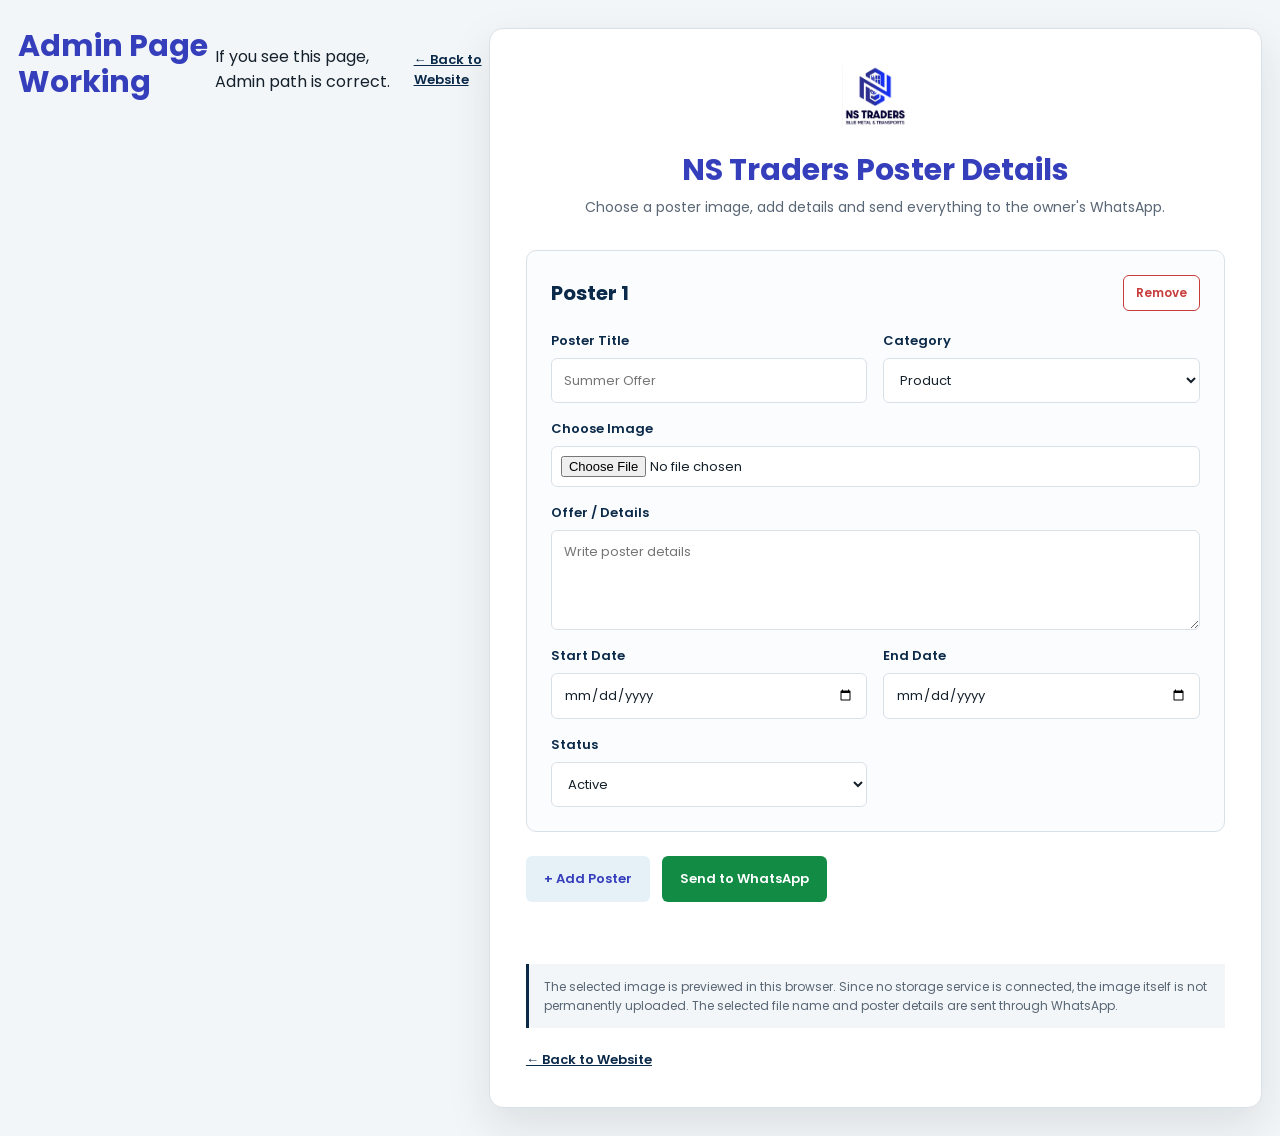
==== upload-poster.html @ e5f8a90a "Add files via upload" ====
<!DOCTYPE html>
<html lang="en">
<head>
  <meta charset="UTF-8">
  <meta
    name="viewport"
    content="width=device-width, initial-scale=1.0"
  >
  <title>Admin Test</title>
</head>

<body>

  <h1>
    Admin Page Working
  </h1>

  <p>
    If you see this page, Admin path is correct.
  </p>
<a
  href="index.html"
  class="home-link"
>
  ← Back to Website
</a>
</body>
</html><!DOCTYPE html>
<html lang="en">
<head>
  <meta charset="UTF-8">

  <meta
    name="viewport"
    content="width=device-width, initial-scale=1.0"
  >

  <meta
    name="description"
    content="NS Traders poster upload and WhatsApp sharing page"
  >

  <title>NS Traders | Poster Upload</title>

  <link
    href="https://fonts.googleapis.com/css2?family=Poppins:wght@400;500;600;700;800&display=swap"
    rel="stylesheet"
  >

  <style>
    :root {
      --deep-blue: #353ebb;
      --navy-blue: #0b2a4a;
      --blue: #170433;
      --white: #ffffff;
      --light-gray: #f3f6f8;
      --border-gray: #d9e1e8;
      --text-dark: #14202b;
      --text-muted: #596675;
      --green: #128c45;
      --green-dark: #0b6f36;
      --red: #c93c3c;
    }

    * {
      box-sizing: border-box;
    }

    body {
      min-height: 100vh;
      display: flex;
      align-items: flex-start;
      justify-content: center;
      margin: 0;
      padding: 28px 18px;
      color: var(--text-dark);
      background: var(--light-gray);
      font-family: "Poppins", Arial, sans-serif;
    }

    .admin-card {
      width: 100%;
      max-width: 1150px;
      padding: 36px;
      border: 1px solid var(--border-gray);
      border-radius: 14px;
      background: var(--white);
      box-shadow: 0 18px 45px rgba(6, 26, 51, 0.1);
    }

    .admin-header {
      margin-bottom: 30px;
      text-align: center;
    }

    .admin-logo {
      width: 150px;
      height: 62px;
      object-fit: contain;
      margin: 0 auto 18px;
    }

    h1 {
      margin: 0 0 8px;
      color: var(--deep-blue);
      font-size: 30px;
      line-height: 1.2;
    }

    .intro {
      max-width: 700px;
      margin: 0 auto;
      color: var(--text-muted);
      font-size: 14px;
      line-height: 1.7;
    }

    .poster-box {
      margin-bottom: 24px;
      padding: 24px;
      border: 1px solid var(--border-gray);
      border-radius: 10px;
      background-color: #fbfcfd;
    }

    .poster-box-header {
      display: flex;
      align-items: center;
      justify-content: space-between;
      gap: 15px;
      margin-bottom: 20px;
    }

    .poster-box-title {
      margin: 0;
      color: var(--navy-blue);
      font-size: 20px;
    }

    .form-grid {
      display: grid;
      grid-template-columns: repeat(2, minmax(0, 1fr));
      gap: 16px;
    }

    .form-field {
      display: grid;
      gap: 7px;
    }

    .form-field.full-width {
      grid-column: 1 / -1;
    }

    label {
      color: var(--navy-blue);
      font-size: 13px;
      font-weight: 600;
    }

    input,
    select,
    textarea {
      width: 100%;
      padding: 11px 12px;
      border: 1px solid var(--border-gray);
      border-radius: 6px;
      color: var(--text-dark);
      background-color: var(--white);
      font-family: inherit;
      font-size: 13px;
      outline: none;
    }

    textarea {
      min-height: 100px;
      resize: vertical;
    }

    input:focus,
    select:focus,
    textarea:focus {
      border-color: var(--deep-blue);
      box-shadow: 0 0 0 3px rgba(53, 62, 187, 0.12);
    }

    input[type="file"] {
      padding: 9px;
      cursor: pointer;
    }

    .image-preview-wrapper {
      display: none;
      margin-top: 10px;
      padding: 12px;
      border: 1px dashed var(--border-gray);
      border-radius: 8px;
      background-color: var(--white);
    }

    .image-preview-wrapper.show {
      display: block;
    }

    .image-preview {
      width: 100%;
      max-width: 360px;
      max-height: 220px;
      object-fit: cover;
      border: 1px solid var(--border-gray);
      border-radius: 8px;
      background-color: var(--light-gray);
    }

    .file-name {
      margin: 8px 0 0;
      color: var(--text-muted);
      font-size: 12px;
      word-break: break-word;
    }

    .actions {
      display: flex;
      flex-wrap: wrap;
      gap: 12px;
      margin-top: 24px;
    }

    button {
      min-height: 46px;
      padding: 11px 18px;
      border: 0;
      border-radius: 6px;
      font-family: inherit;
      font-size: 13px;
      font-weight: 600;
      cursor: pointer;
      transition:
        background-color 0.3s ease,
        transform 0.3s ease;
    }

    button:hover {
      transform: translateY(-2px);
    }

    .add-button {
      color: var(--deep-blue);
      background-color: #e5f0f7;
    }

    .add-button:hover {
      background-color: #d3e5f0;
    }

    .send-button {
      color: var(--white);
      background-color: var(--green);
    }

    .send-button:hover {
      background-color: var(--green-dark);
    }

    .remove-button {
      min-height: 36px;
      padding: 8px 12px;
      border: 1px solid var(--red);
      color: var(--red);
      background-color: var(--white);
      font-size: 12px;
    }

    .remove-button:hover {
      color: var(--white);
      background-color: var(--red);
    }

    .status {
      min-height: 22px;
      margin: 18px 0 0;
      color: var(--green-dark);
      font-size: 13px;
    }

    .status.error {
      color: var(--red);
    }

    .note {
      margin: 22px 0 0;
      padding: 13px 15px;
      border-left: 3px solid var(--navy-blue);
      color: var(--text-muted);
      background-color: var(--light-gray);
      font-size: 12px;
      line-height: 1.6;
    }

    .home-link {
      display: inline-block;
      margin-top: 22px;
      color: var(--navy-blue);
      font-size: 13px;
      font-weight: 600;
    }

    .home-link:hover {
      color: var(--deep-blue);
    }

    @media (max-width: 700px) {
      body {
        padding: 16px;
      }

      .admin-card {
        padding: 22px;
      }

      .admin-logo {
        width: 125px;
        height: 52px;
      }

      h1 {
        font-size: 23px;
      }

      .poster-box {
        padding: 18px;
      }

      .poster-box-header {
        align-items: flex-start;
        flex-direction: column;
      }

      .form-grid {
        grid-template-columns: 1fr;
      }

      .form-field.full-width {
        grid-column: auto;
      }

      .actions {
        flex-direction: column;
      }

      .actions button {
        width: 100%;
      }

      .remove-button {
        width: fit-content !important;
      }
    }
  </style>
</head>

<body>

  <main class="admin-card">

    <div class="admin-header">

      <img
        class="admin-logo"
        src="images/ns-logo.png"
        alt="NS Traders Logo"
      >

      <h1>
        NS Traders Poster Details
      </h1>

      <p class="intro">
        Choose a poster image, add details and send everything to the owner's
        WhatsApp.
      </p>

    </div>

    <div id="posterList">

      <section class="poster-box">

        <div class="poster-box-header">

          <h2 class="poster-box-title">
            Poster 1
          </h2>

          <button
            class="remove-button"
            type="button"
          >
            Remove
          </button>

        </div>

        <div class="form-grid">

          <div class="form-field">

            <label>
              Poster Title
            </label>

            <input
              class="poster-title"
              type="text"
              placeholder="Summer Offer"
            >

          </div>

          <div class="form-field">

            <label>
              Category
            </label>

            <select class="poster-category">

              <option value="Product">
                Product
              </option>

              <option value="Service">
                Service
              </option>

              <option value="Offer">
                Offer
              </option>

              <option value="Announcement">
                Announcement
              </option>

            </select>

          </div>

          <div class="form-field full-width">

            <label>
              Choose Image
            </label>

            <input
              class="poster-image-input"
              type="file"
              accept="image/png, image/jpeg, image/webp"
            >

            <div class="image-preview-wrapper">

              <img
                class="image-preview"
                src=""
                alt="Selected poster preview"
              >

              <p class="file-name"></p>

            </div>

          </div>

          <div class="form-field full-width">

            <label>
              Offer / Details
            </label>

            <textarea
              class="poster-details"
              placeholder="Write poster details"
            ></textarea>

          </div>

          <div class="form-field">

            <label>
              Start Date
            </label>

            <input
              class="poster-start-date"
              type="date"
            >

          </div>

          <div class="form-field">

            <label>
              End Date
            </label>

            <input
              class="poster-end-date"
              type="date"
            >

          </div>

          <div class="form-field">

            <label>
              Status
            </label>

            <select class="poster-status">

              <option value="Active">
                Active
              </option>

              <option value="Inactive">
                Inactive
              </option>

            </select>

          </div>

        </div>

      </section>

    </div>

    <div class="actions">

      <button
        id="addPosterButton"
        class="add-button"
        type="button"
      >
        + Add Poster
      </button>

      <button
        id="sendPosterButton"
        class="send-button"
        type="button"
      >
        Send to WhatsApp
      </button>

    </div>

    <p
      id="status"
      class="status"
      aria-live="polite"
    ></p>

    <p class="note">
      The selected image is previewed in this browser. Since no storage
      service is connected, the image itself is not permanently uploaded.
      The selected file name and poster details are sent through WhatsApp.
    </p>

    <a
      href="index.html"
      class="home-link"
    >
      ← Back to Website
    </a>

  </main>

  <script>
    "use strict";

    /*
    ==============================================
    OWNER WHATSAPP NUMBER
    ==============================================

    Replace with actual WhatsApp number.

    India example:
    919876543210

    Do not use:
    +91 98765 43210
    91-98765-43210
    ==============================================
    */

    const whatsappNumber =
      "91XXXXXXXXXX";

    const posterList =
      document.getElementById(
        "posterList"
      );

    const addPosterButton =
      document.getElementById(
        "addPosterButton"
      );

    const sendPosterButton =
      document.getElementById(
        "sendPosterButton"
      );

    const statusElement =
      document.getElementById(
        "status"
      );

    function isNumberReady() {
      return (
        whatsappNumber !==
        "91XXXXXXXXXX"
      );
    }

    function updatePosterNumbers() {
      const posterBoxes =
        posterList.querySelectorAll(
          ".poster-box"
        );

      posterBoxes.forEach(
        function (box, index) {
          const title =
            box.querySelector(
              ".poster-box-title"
            );

          if (title) {
            title.textContent =
              "Poster " +
              (index + 1);
          }
        }
      );
    }

    function createPosterBox() {
      const posterBox =
        document.createElement(
          "section"
        );

      posterBox.className =
        "poster-box";

      posterBox.innerHTML = `
        <div class="poster-box-header">

          <h2 class="poster-box-title">
            Poster
          </h2>

          <button
            class="remove-button"
            type="button"
          >
            Remove
          </button>

        </div>

        <div class="form-grid">

          <div class="form-field">

            <label>
              Poster Title
            </label>

            <input
              class="poster-title"
              type="text"
              placeholder="Poster title"
            >

          </div>

          <div class="form-field">

            <label>
              Category
            </label>

            <select class="poster-category">

              <option value="Product">
                Product
              </option>

              <option value="Service">
                Service
              </option>

              <option value="Offer">
                Offer
              </option>

              <option value="Announcement">
                Announcement
              </option>

            </select>

          </div>

          <div class="form-field full-width">

            <label>
              Choose Image
            </label>

            <input
              class="poster-image-input"
              type="file"
              accept="image/png, image/jpeg, image/webp"
            >

            <div class="image-preview-wrapper">

              <img
                class="image-preview"
                src=""
                alt="Selected poster preview"
              >

              <p class="file-name"></p>

            </div>

          </div>

          <div class="form-field full-width">

            <label>
              Offer / Details
            </label>

            <textarea
              class="poster-details"
              placeholder="Write poster details"
            ></textarea>

          </div>

          <div class="form-field">

            <label>
              Start Date
            </label>

            <input
              class="poster-start-date"
              type="date"
            >

          </div>

          <div class="form-field">

            <label>
              End Date
            </label>

            <input
              class="poster-end-date"
              type="date"
            >

          </div>

          <div class="form-field">

            <label>
              Status
            </label>

            <select class="poster-status">

              <option value="Active">
                Active
              </option>

              <option value="Inactive">
                Inactive
              </option>

            </select>

          </div>

        </div>
      `;

      return posterBox;
    }

    function addPoster() {
      posterList.appendChild(
        createPosterBox()
      );

      updatePosterNumbers();
    }

    function removePoster(event) {
      const removeButton =
        event.target.closest(
          ".remove-button"
        );

      if (!removeButton) {
        return;
      }

      const allPosters =
        posterList.querySelectorAll(
          ".poster-box"
        );

      if (allPosters.length <= 1) {
        statusElement.textContent =
          "At least one poster is required.";

        statusElement.className =
          "status error";

        return;
      }

      removeButton
        .closest(".poster-box")
        .remove();

      updatePosterNumbers();

      statusElement.textContent =
        "";

      statusElement.className =
        "status";
    }

    function previewSelectedImage(event) {
      const input =
        event.target;

      if (
        !input.classList.contains(
          "poster-image-input"
        )
      ) {
        return;
      }

      const file =
        input.files &&
        input.files[0];

      const posterBox =
        input.closest(
          ".poster-box"
        );

      if (!posterBox) {
        return;
      }

      const previewWrapper =
        posterBox.querySelector(
          ".image-preview-wrapper"
        );

      const previewImage =
        posterBox.querySelector(
          ".image-preview"
        );

      const fileName =
        posterBox.querySelector(
          ".file-name"
        );

      if (!file) {
        previewWrapper.classList.remove(
          "show"
        );

        previewImage.src =
          "";

        fileName.textContent =
          "";

        return;
      }

      if (
        !file.type.startsWith(
          "image/"
        )
      ) {
        input.value =
          "";

        previewWrapper.classList.remove(
          "show"
        );

        statusElement.textContent =
          "Please choose an image file.";

        statusElement.className =
          "status error";

        return;
      }

      const reader =
        new FileReader();

      reader.addEventListener(
        "load",
        function () {
          previewImage.src =
            reader.result;

          fileName.textContent =
            "Selected file: " +
            file.name;

          previewWrapper.classList.add(
            "show"
          );

          statusElement.textContent =
            "Image selected successfully.";

          statusElement.className =
            "status";
        }
      );

      reader.addEventListener(
        "error",
        function () {
          statusElement.textContent =
            "Could not preview this image.";

          statusElement.className =
            "status error";
        }
      );

      reader.readAsDataURL(file);
    }

    function getPosterMessage() {
      const posterBoxes =
        posterList.querySelectorAll(
          ".poster-box"
        );

      let message =
        "Hello NS Traders,\n\n" +
        "Poster Details\n" +
        "====================\n\n";

      posterBoxes.forEach(
        function (box, index) {
          const title =
            box.querySelector(
              ".poster-title"
            ).value.trim() ||
            "Not provided";

          const category =
            box.querySelector(
              ".poster-category"
            ).value ||
            "Not provided";

          const details =
            box.querySelector(
              ".poster-details"
            ).value.trim() ||
            "Not provided";

          const startDate =
            box.querySelector(
              ".poster-start-date"
            ).value ||
            "Not provided";

          const endDate =
            box.querySelector(
              ".poster-end-date"
            ).value ||
            "Not provided";

          const status =
            box.querySelector(
              ".poster-status"
            ).value ||
            "Not provided";

          const imageInput =
            box.querySelector(
              ".poster-image-input"
            );

          const imageFile =
            imageInput.files &&
            imageInput.files[0];

          const imageName =
            imageFile
              ? imageFile.name
              : "No image selected";

          message +=
            "Poster " +
            (index + 1) +
            "\n" +
            "Title: " +
            title +
            "\n" +
            "Category: " +
            category +
            "\n" +
            "Image File: " +
            imageName +
            "\n" +
            "Details: " +
            details +
            "\n" +
            "Start Date: " +
            startDate +
            "\n" +
            "End Date: " +
            endDate +
            "\n" +
            "Status: " +
            status +
            "\n\n";
        }
      );

      return message;
    }

    function sendPosterToWhatsApp() {
      if (!isNumberReady()) {
        statusElement.textContent =
          "Please replace the WhatsApp number in this file first.";

        statusElement.className =
          "status error";

        return;
      }

      const posterMessage =
        getPosterMessage();

      const whatsappLink =
        "https://wa.me/" +
        whatsappNumber +
        "?text=" +
        encodeURIComponent(
          posterMessage
        );

      statusElement.textContent =
        "Opening WhatsApp...";

      statusElement.className =
        "status";

      window.open(
        whatsappLink,
        "_blank",
        "noopener,noreferrer"
      );
    }

    addPosterButton.addEventListener(
      "click",
      addPoster
    );

    posterList.addEventListener(
      "click",
      removePoster
    );

    posterList.addEventListener(
      "change",
      previewSelectedImage
    );

    sendPosterButton.addEventListener(
      "click",
      sendPosterToWhatsApp
    );

    updatePosterNumbers();
  </script>

</body>
</html>
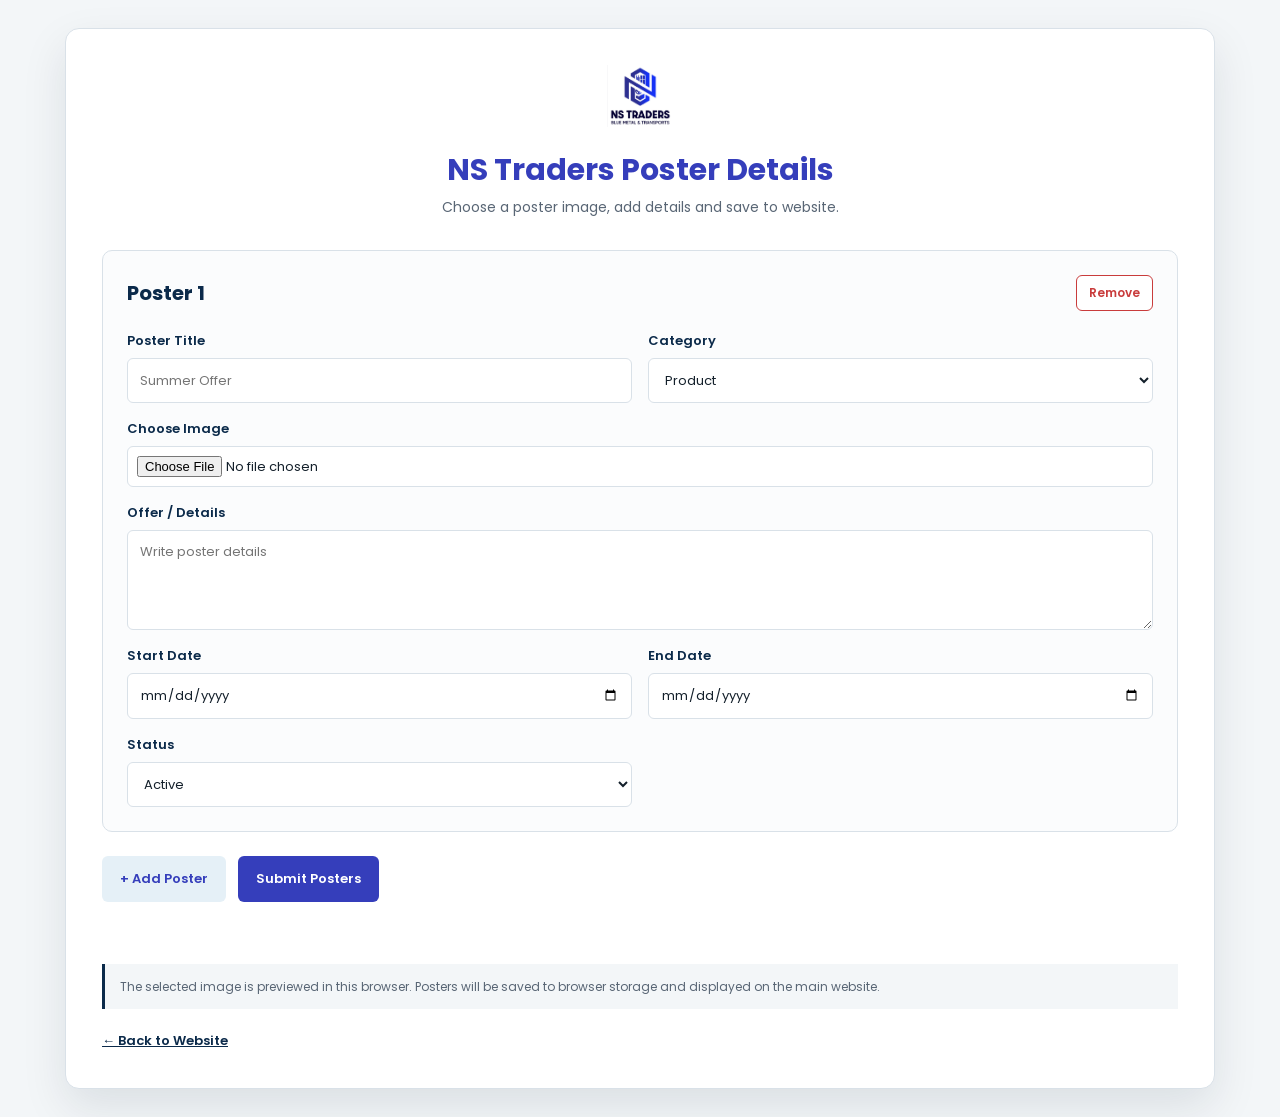
==== commit 3085124a: "Update upload-poster.html" ====
--- a/upload-poster.html
+++ b/upload-poster.html
@@ -1,31 +1,4 @@
 <!DOCTYPE html>
-<html lang="en">
-<head>
-  <meta charset="UTF-8">
-  <meta
-    name="viewport"
-    content="width=device-width, initial-scale=1.0"
-  >
-  <title>Admin Test</title>
-</head>
-
-<body>
-
-  <h1>
-    Admin Page Working
-  </h1>
-
-  <p>
-    If you see this page, Admin path is correct.
-  </p>
-<a
-  href="index.html"
-  class="home-link"
->
-  ← Back to Website
-</a>
-</body>
-</html><!DOCTYPE html>
 <html lang="en">
 <head>
   <meta charset="UTF-8">
@@ -253,13 +226,13 @@
       background-color: #d3e5f0;
     }
 
-    .send-button {
+    .submit-button {
       color: var(--white);
-      background-color: var(--green);
-    }
-
-    .send-button:hover {
-      background-color: var(--green-dark);
+      background-color: var(--deep-blue);
+    }
+
+    .submit-button:hover {
+      background-color: var(--navy-blue);
     }
 
     .remove-button {
@@ -376,8 +349,7 @@
       </h1>
 
       <p class="intro">
-        Choose a poster image, add details and send everything to the owner's
-        WhatsApp.
+        Choose a poster image, add details and save to website.
       </p>
 
     </div>
@@ -547,11 +519,11 @@
       </button>
 
       <button
-        id="sendPosterButton"
-        class="send-button"
+        id="submitPosterButton"
+        class="submit-button"
         type="button"
       >
-        Send to WhatsApp
+        Submit Posters
       </button>
 
     </div>
@@ -563,9 +535,8 @@
     ></p>
 
     <p class="note">
-      The selected image is previewed in this browser. Since no storage
-      service is connected, the image itself is not permanently uploaded.
-      The selected file name and poster details are sent through WhatsApp.
+      The selected image is previewed in this browser. Posters will be saved 
+      to browser storage and displayed on the main website.
     </p>
 
     <a
@@ -580,25 +551,6 @@
   <script>
     "use strict";
 
-    /*
-    ==============================================
-    OWNER WHATSAPP NUMBER
-    ==============================================
-
-    Replace with actual WhatsApp number.
-
-    India example:
-    919876543210
-
-    Do not use:
-    +91 98765 43210
-    91-98765-43210
-    ==============================================
-    */
-
-    const whatsappNumber =
-      "91XXXXXXXXXX";
-
     const posterList =
       document.getElementById(
         "posterList"
@@ -609,22 +561,15 @@
         "addPosterButton"
       );
 
-    const sendPosterButton =
+    const submitPosterButton =
       document.getElementById(
-        "sendPosterButton"
+        "submitPosterButton"
       );
 
     const statusElement =
       document.getElementById(
         "status"
       );
-
-    function isNumberReady() {
-      return (
-        whatsappNumber !==
-        "91XXXXXXXXXX"
-      );
-    }
 
     function updatePosterNumbers() {
       const posterBoxes =
@@ -968,133 +913,52 @@
       reader.readAsDataURL(file);
     }
 
-    function getPosterMessage() {
-      const posterBoxes =
-        posterList.querySelectorAll(
-          ".poster-box"
-        );
-
-      let message =
-        "Hello NS Traders,\n\n" +
-        "Poster Details\n" +
-        "====================\n\n";
-
-      posterBoxes.forEach(
-        function (box, index) {
-          const title =
-            box.querySelector(
-              ".poster-title"
-            ).value.trim() ||
-            "Not provided";
-
-          const category =
-            box.querySelector(
-              ".poster-category"
-            ).value ||
-            "Not provided";
-
-          const details =
-            box.querySelector(
-              ".poster-details"
-            ).value.trim() ||
-            "Not provided";
-
-          const startDate =
-            box.querySelector(
-              ".poster-start-date"
-            ).value ||
-            "Not provided";
-
-          const endDate =
-            box.querySelector(
-              ".poster-end-date"
-            ).value ||
-            "Not provided";
-
-          const status =
-            box.querySelector(
-              ".poster-status"
-            ).value ||
-            "Not provided";
-
-          const imageInput =
-            box.querySelector(
-              ".poster-image-input"
-            );
-
-          const imageFile =
-            imageInput.files &&
-            imageInput.files[0];
-
-          const imageName =
-            imageFile
-              ? imageFile.name
-              : "No image selected";
-
-          message +=
-            "Poster " +
-            (index + 1) +
-            "\n" +
-            "Title: " +
-            title +
-            "\n" +
-            "Category: " +
-            category +
-            "\n" +
-            "Image File: " +
-            imageName +
-            "\n" +
-            "Details: " +
-            details +
-            "\n" +
-            "Start Date: " +
-            startDate +
-            "\n" +
-            "End Date: " +
-            endDate +
-            "\n" +
-            "Status: " +
-            status +
-            "\n\n";
+    // Save posters to localStorage
+    function submitPosters() {
+      const posterBoxes = posterList.querySelectorAll(".poster-box");
+      const postersData = [];
+
+      posterBoxes.forEach(function(box, index) {
+        const title = box.querySelector(".poster-title").value.trim();
+        const category = box.querySelector(".poster-category").value;
+        const details = box.querySelector(".poster-details").value.trim();
+        const startDate = box.querySelector(".poster-start-date").value;
+        const endDate = box.querySelector(".poster-end-date").value;
+        const status = box.querySelector(".poster-status").value;
+        
+        const imageInput = box.querySelector(".poster-image-input");
+        const imageFile = imageInput.files && imageInput.files[0];
+        const previewImage = box.querySelector(".image-preview");
+        
+        let imageData = null;
+        if (previewImage && previewImage.src && previewImage.src.startsWith('data:image')) {
+          imageData = previewImage.src;
         }
-      );
-
-      return message;
-    }
-
-    function sendPosterToWhatsApp() {
-      if (!isNumberReady()) {
-        statusElement.textContent =
-          "Please replace the WhatsApp number in this file first.";
-
-        statusElement.className =
-          "status error";
-
-        return;
-      }
-
-      const posterMessage =
-        getPosterMessage();
-
-      const whatsappLink =
-        "https://wa.me/" +
-        whatsappNumber +
-        "?text=" +
-        encodeURIComponent(
-          posterMessage
-        );
-
-      statusElement.textContent =
-        "Opening WhatsApp...";
-
-      statusElement.className =
-        "status";
-
-      window.open(
-        whatsappLink,
-        "_blank",
-        "noopener,noreferrer"
-      );
+        
+        postersData.push({
+          id: Date.now() + index,
+          title: title || "Untitled Poster",
+          category: category,
+          details: details,
+          startDate: startDate,
+          endDate: endDate,
+          status: status,
+          image: imageData
+        });
+      });
+
+      localStorage.setItem('nsPosters', JSON.stringify(postersData));
+      
+      statusElement.textContent = "Posters saved successfully! Check main page.";
+      statusElement.className = "status";
+      
+      // Clear form after 2 seconds
+      setTimeout(() => {
+        posterList.innerHTML = '';
+        posterList.appendChild(createPosterBox());
+        updatePosterNumbers();
+        statusElement.textContent = "";
+      }, 2000);
     }
 
     addPosterButton.addEventListener(
@@ -1112,13 +976,13 @@
       previewSelectedImage
     );
 
-    sendPosterButton.addEventListener(
+    submitPosterButton.addEventListener(
       "click",
-      sendPosterToWhatsApp
+      submitPosters
     );
 
     updatePosterNumbers();
   </script>
 
 </body>
-</html>+</html>
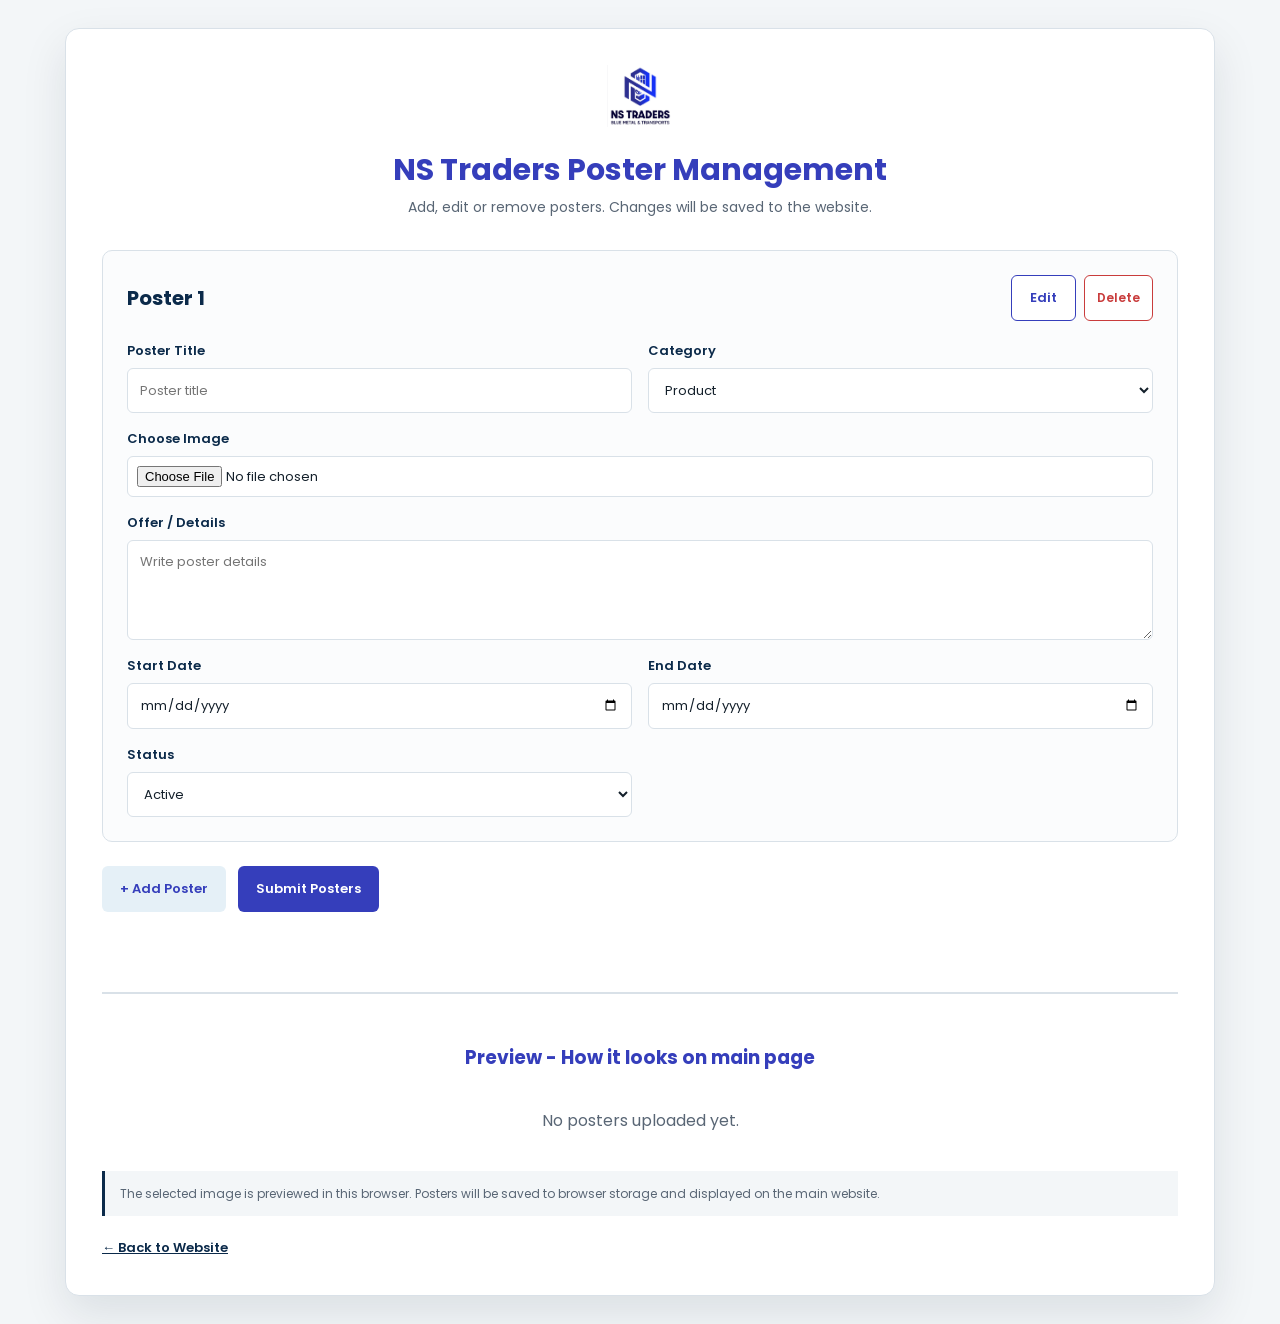
==== commit 8f688a62: "Update upload-poster.html" ====
--- a/upload-poster.html
+++ b/upload-poster.html
@@ -2,24 +2,9 @@
 <html lang="en">
 <head>
   <meta charset="UTF-8">
-
-  <meta
-    name="viewport"
-    content="width=device-width, initial-scale=1.0"
-  >
-
-  <meta
-    name="description"
-    content="NS Traders poster upload and WhatsApp sharing page"
-  >
-
+  <meta name="viewport" content="width=device-width, initial-scale=1.0">
   <title>NS Traders | Poster Upload</title>
-
-  <link
-    href="https://fonts.googleapis.com/css2?family=Poppins:wght@400;500;600;700;800&display=swap"
-    rel="stylesheet"
-  >
-
+  <link href="https://fonts.googleapis.com/css2?family=Poppins:wght@400;500;600;700;800&display=swap" rel="stylesheet">
   <style>
     :root {
       --deep-blue: #353ebb;
@@ -35,9 +20,7 @@
       --red: #c93c3c;
     }
 
-    * {
-      box-sizing: border-box;
-    }
+    * { box-sizing: border-box; }
 
     body {
       min-height: 100vh;
@@ -208,9 +191,7 @@
       font-size: 13px;
       font-weight: 600;
       cursor: pointer;
-      transition:
-        background-color 0.3s ease,
-        transform 0.3s ease;
+      transition: background-color 0.3s ease, transform 0.3s ease;
     }
 
     button:hover {
@@ -224,6 +205,22 @@
 
     .add-button:hover {
       background-color: #d3e5f0;
+    }
+
+    .edit-button {
+      color: var(--deep-blue);
+      background-color: var(--white);
+      border: 1px solid var(--deep-blue);
+    }
+
+    .edit-button:hover {
+      background-color: #e5f0f7;
+    }
+
+    .edit-button.is-editing {
+      color: var(--white);
+      background-color: var(--green);
+      border-color: var(--green);
     }
 
     .submit-button {
@@ -242,6 +239,7 @@
       color: var(--red);
       background-color: var(--white);
       font-size: 12px;
+      cursor: pointer;
     }
 
     .remove-button:hover {
@@ -282,52 +280,37 @@
       color: var(--deep-blue);
     }
 
+    .preview-delete-btn {
+      display: block;
+      width: 100%;
+      margin-top: 10px;
+      padding: 8px;
+      border: 1px solid var(--red);
+      color: var(--red);
+      background-color: var(--white);
+      font-size: 11px;
+      font-weight: 600;
+      cursor: pointer;
+      border-radius: 4px;
+    }
+
+    .preview-delete-btn:hover {
+      color: var(--white);
+      background-color: var(--red);
+    }
+
     @media (max-width: 700px) {
-      body {
-        padding: 16px;
-      }
-
-      .admin-card {
-        padding: 22px;
-      }
-
-      .admin-logo {
-        width: 125px;
-        height: 52px;
-      }
-
-      h1 {
-        font-size: 23px;
-      }
-
-      .poster-box {
-        padding: 18px;
-      }
-
-      .poster-box-header {
-        align-items: flex-start;
-        flex-direction: column;
-      }
-
-      .form-grid {
-        grid-template-columns: 1fr;
-      }
-
-      .form-field.full-width {
-        grid-column: auto;
-      }
-
-      .actions {
-        flex-direction: column;
-      }
-
-      .actions button {
-        width: 100%;
-      }
-
-      .remove-button {
-        width: fit-content !important;
-      }
+      body { padding: 16px; }
+      .admin-card { padding: 22px; }
+      .admin-logo { width: 125px; height: 52px; }
+      h1 { font-size: 23px; }
+      .poster-box { padding: 18px; }
+      .poster-box-header { align-items: flex-start; flex-direction: column; }
+      .form-grid { grid-template-columns: 1fr; }
+      .form-field.full-width { grid-column: auto; }
+      .actions { flex-direction: column; }
+      .actions button { width: 100%; }
+      .remove-button { width: fit-content !important; }
     }
   </style>
 </head>
@@ -338,587 +321,292 @@
 
     <div class="admin-header">
 
-      <img
-        class="admin-logo"
-        src="images/ns-logo.png"
-        alt="NS Traders Logo"
-      >
-
-      <h1>
-        NS Traders Poster Details
-      </h1>
+      <img class="admin-logo" src="images/ns-logo.png" alt="NS Traders Logo">
+
+      <h1>NS Traders Poster Management</h1>
 
       <p class="intro">
-        Choose a poster image, add details and save to website.
+        Add, edit or remove posters. Changes will be saved to the website.
       </p>
 
     </div>
 
-    <div id="posterList">
-
-      <section class="poster-box">
-
-        <div class="poster-box-header">
-
-          <h2 class="poster-box-title">
-            Poster 1
-          </h2>
-
-          <button
-            class="remove-button"
-            type="button"
-          >
-            Remove
-          </button>
-
-        </div>
-
-        <div class="form-grid">
-
-          <div class="form-field">
-
-            <label>
-              Poster Title
-            </label>
-
-            <input
-              class="poster-title"
-              type="text"
-              placeholder="Summer Offer"
-            >
-
-          </div>
-
-          <div class="form-field">
-
-            <label>
-              Category
-            </label>
-
-            <select class="poster-category">
-
-              <option value="Product">
-                Product
-              </option>
-
-              <option value="Service">
-                Service
-              </option>
-
-              <option value="Offer">
-                Offer
-              </option>
-
-              <option value="Announcement">
-                Announcement
-              </option>
-
-            </select>
-
-          </div>
-
-          <div class="form-field full-width">
-
-            <label>
-              Choose Image
-            </label>
-
-            <input
-              class="poster-image-input"
-              type="file"
-              accept="image/png, image/jpeg, image/webp"
-            >
-
-            <div class="image-preview-wrapper">
-
-              <img
-                class="image-preview"
-                src=""
-                alt="Selected poster preview"
-              >
-
-              <p class="file-name"></p>
-
-            </div>
-
-          </div>
-
-          <div class="form-field full-width">
-
-            <label>
-              Offer / Details
-            </label>
-
-            <textarea
-              class="poster-details"
-              placeholder="Write poster details"
-            ></textarea>
-
-          </div>
-
-          <div class="form-field">
-
-            <label>
-              Start Date
-            </label>
-
-            <input
-              class="poster-start-date"
-              type="date"
-            >
-
-          </div>
-
-          <div class="form-field">
-
-            <label>
-              End Date
-            </label>
-
-            <input
-              class="poster-end-date"
-              type="date"
-            >
-
-          </div>
-
-          <div class="form-field">
-
-            <label>
-              Status
-            </label>
-
-            <select class="poster-status">
-
-              <option value="Active">
-                Active
-              </option>
-
-              <option value="Inactive">
-                Inactive
-              </option>
-
-            </select>
-
-          </div>
-
-        </div>
-
-      </section>
-
-    </div>
+    <div id="posterList"></div>
 
     <div class="actions">
 
-      <button
-        id="addPosterButton"
-        class="add-button"
-        type="button"
-      >
+      <button id="addPosterButton" class="add-button" type="button">
         + Add Poster
       </button>
 
-      <button
-        id="submitPosterButton"
-        class="submit-button"
-        type="button"
-      >
+      <button id="submitPosterButton" class="submit-button" type="button">
         Submit Posters
       </button>
 
     </div>
 
-    <p
-      id="status"
-      class="status"
-      aria-live="polite"
-    ></p>
+    <p id="status" class="status" aria-live="polite"></p>
+
+    <div style="margin-top: 40px; padding-top: 30px; border-top: 2px solid var(--border-gray);">
+      <h3 style="color: var(--deep-blue); margin-bottom: 20px; text-align: center;">
+        Preview - How it looks on main page
+      </h3>
+      <div id="adminPreview" style="display: grid; grid-template-columns: repeat(3, 1fr); gap: 20px;"></div>
+    </div>
 
     <p class="note">
       The selected image is previewed in this browser. Posters will be saved 
       to browser storage and displayed on the main website.
     </p>
 
-    <a
-      href="index.html"
-      class="home-link"
-    >
-      ← Back to Website
-    </a>
+    <a href="index.html" class="home-link">← Back to Website</a>
 
   </main>
 
   <script>
     "use strict";
 
-    const posterList =
-      document.getElementById(
-        "posterList"
-      );
-
-    const addPosterButton =
-      document.getElementById(
-        "addPosterButton"
-      );
-
-    const submitPosterButton =
-      document.getElementById(
-        "submitPosterButton"
-      );
-
-    const statusElement =
-      document.getElementById(
-        "status"
-      );
+    const posterList = document.getElementById("posterList");
+    const addPosterButton = document.getElementById("addPosterButton");
+    const submitPosterButton = document.getElementById("submitPosterButton");
+    const statusElement = document.getElementById("status");
+
+    function loadExistingPosters() {
+      const savedPosters = localStorage.getItem('nsPosters');
+      
+      if (!savedPosters) {
+        posterList.innerHTML = '';
+        posterList.appendChild(createPosterBox());
+        updatePosterNumbers();
+        return;
+      }
+      
+      const posters = JSON.parse(savedPosters);
+      
+      if (posters.length === 0) {
+        posterList.innerHTML = '';
+        posterList.appendChild(createPosterBox());
+        updatePosterNumbers();
+        return;
+      }
+      
+      posterList.innerHTML = '';
+      
+      posters.forEach(function(poster) {
+        const posterBox = createPosterBox();
+        posterList.appendChild(posterBox);
+        
+        const titleInput = posterBox.querySelector('.poster-title');
+        const categorySelect = posterBox.querySelector('.poster-category');
+        const detailsTextarea = posterBox.querySelector('.poster-details');
+        const startDateInput = posterBox.querySelector('.poster-start-date');
+        const endDateInput = posterBox.querySelector('.poster-end-date');
+        const statusSelect = posterBox.querySelector('.poster-status');
+        const previewImage = posterBox.querySelector('.image-preview');
+        const previewWrapper = posterBox.querySelector('.image-preview-wrapper');
+        const fileName = posterBox.querySelector('.file-name');
+        
+        titleInput.value = poster.title;
+        categorySelect.value = poster.category;
+        detailsTextarea.value = poster.details;
+        startDateInput.value = poster.startDate;
+        endDateInput.value = poster.endDate;
+        statusSelect.value = poster.status;
+        
+        if (poster.image) {
+          previewImage.src = poster.image;
+          fileName.textContent = 'Loaded from storage';
+          previewWrapper.classList.add('show');
+        }
+
+        setPosterBoxLocked(posterBox, true);
+      });
+      
+      updatePosterNumbers();
+    }
+
+    function setPosterBoxLocked(posterBox, locked) {
+      const titleInput = posterBox.querySelector(".poster-title");
+      const categorySelect = posterBox.querySelector(".poster-category");
+      const imageInput = posterBox.querySelector(".poster-image-input");
+      const detailsTextarea = posterBox.querySelector(".poster-details");
+      const startDateInput = posterBox.querySelector(".poster-start-date");
+      const endDateInput = posterBox.querySelector(".poster-end-date");
+      const statusSelect = posterBox.querySelector(".poster-status");
+      const editButton = posterBox.querySelector(".edit-button");
+
+      if (titleInput) titleInput.readOnly = locked;
+      if (detailsTextarea) detailsTextarea.readOnly = locked;
+      if (startDateInput) startDateInput.disabled = locked;
+      if (endDateInput) endDateInput.disabled = locked;
+      if (categorySelect) categorySelect.disabled = locked;
+      if (statusSelect) statusSelect.disabled = locked;
+      if (imageInput) imageInput.disabled = locked;
+
+      posterBox.dataset.locked = locked ? "true" : "false";
+
+      if (editButton) {
+        editButton.textContent = locked ? "Edit" : "Editing...";
+        editButton.classList.toggle("is-editing", !locked);
+      }
+    }
+
+    function toggleEditPoster(event) {
+      const editButton = event.target.closest(".edit-button");
+      if (!editButton) return;
+
+      const posterBox = editButton.closest(".poster-box");
+      if (!posterBox) return;
+
+      const isLocked = posterBox.dataset.locked === "true";
+      setPosterBoxLocked(posterBox, !isLocked);
+
+      if (isLocked) {
+        const titleInput = posterBox.querySelector(".poster-title");
+        if (titleInput) titleInput.focus();
+        statusElement.textContent = "Editing enabled — make your changes and click Submit Posters to save.";
+        statusElement.className = "status";
+      }
+    }
 
     function updatePosterNumbers() {
-      const posterBoxes =
-        posterList.querySelectorAll(
-          ".poster-box"
-        );
-
-      posterBoxes.forEach(
-        function (box, index) {
-          const title =
-            box.querySelector(
-              ".poster-box-title"
-            );
-
-          if (title) {
-            title.textContent =
-              "Poster " +
-              (index + 1);
-          }
+      const posterBoxes = posterList.querySelectorAll(".poster-box");
+      posterBoxes.forEach(function (box, index) {
+        const title = box.querySelector(".poster-box-title");
+        if (title) {
+          title.textContent = "Poster " + (index + 1);
         }
-      );
+      });
     }
 
     function createPosterBox() {
-      const posterBox =
-        document.createElement(
-          "section"
-        );
-
-      posterBox.className =
-        "poster-box";
-
+      const posterBox = document.createElement("section");
+      posterBox.className = "poster-box";
       posterBox.innerHTML = `
         <div class="poster-box-header">
-
-          <h2 class="poster-box-title">
-            Poster
-          </h2>
-
-          <button
-            class="remove-button"
-            type="button"
-          >
-            Remove
-          </button>
-
+          <h2 class="poster-box-title">Poster</h2>
+          <div style="display: flex; gap: 8px;">
+            <button class="edit-button" type="button">Edit</button>
+            <button class="remove-button" type="button">Delete</button>
+          </div>
         </div>
-
         <div class="form-grid">
-
           <div class="form-field">
-
-            <label>
-              Poster Title
-            </label>
-
-            <input
-              class="poster-title"
-              type="text"
-              placeholder="Poster title"
-            >
-
+            <label>Poster Title</label>
+            <input class="poster-title" type="text" placeholder="Poster title">
           </div>
-
           <div class="form-field">
-
-            <label>
-              Category
-            </label>
-
+            <label>Category</label>
             <select class="poster-category">
-
-              <option value="Product">
-                Product
-              </option>
-
-              <option value="Service">
-                Service
-              </option>
-
-              <option value="Offer">
-                Offer
-              </option>
-
-              <option value="Announcement">
-                Announcement
-              </option>
-
+              <option value="Product">Product</option>
+              <option value="Service">Service</option>
+              <option value="Offer">Offer</option>
+              <option value="Announcement">Announcement</option>
             </select>
-
           </div>
-
           <div class="form-field full-width">
-
-            <label>
-              Choose Image
-            </label>
-
-            <input
-              class="poster-image-input"
-              type="file"
-              accept="image/png, image/jpeg, image/webp"
-            >
-
+            <label>Choose Image</label>
+            <input class="poster-image-input" type="file" accept="image/png, image/jpeg, image/webp">
             <div class="image-preview-wrapper">
-
-              <img
-                class="image-preview"
-                src=""
-                alt="Selected poster preview"
-              >
-
+              <img class="image-preview" src="" alt="Selected poster preview">
               <p class="file-name"></p>
-
             </div>
-
           </div>
-
           <div class="form-field full-width">
-
-            <label>
-              Offer / Details
-            </label>
-
-            <textarea
-              class="poster-details"
-              placeholder="Write poster details"
-            ></textarea>
-
+            <label>Offer / Details</label>
+            <textarea class="poster-details" placeholder="Write poster details"></textarea>
           </div>
-
           <div class="form-field">
-
-            <label>
-              Start Date
-            </label>
-
-            <input
-              class="poster-start-date"
-              type="date"
-            >
-
+            <label>Start Date</label>
+            <input class="poster-start-date" type="date">
           </div>
-
           <div class="form-field">
-
-            <label>
-              End Date
-            </label>
-
-            <input
-              class="poster-end-date"
-              type="date"
-            >
-
+            <label>End Date</label>
+            <input class="poster-end-date" type="date">
           </div>
-
           <div class="form-field">
-
-            <label>
-              Status
-            </label>
-
+            <label>Status</label>
             <select class="poster-status">
-
-              <option value="Active">
-                Active
-              </option>
-
-              <option value="Inactive">
-                Inactive
-              </option>
-
+              <option value="Active">Active</option>
+              <option value="Inactive">Inactive</option>
             </select>
-
           </div>
-
         </div>
       `;
-
       return posterBox;
     }
 
     function addPoster() {
-      posterList.appendChild(
-        createPosterBox()
-      );
-
+      posterList.appendChild(createPosterBox());
       updatePosterNumbers();
     }
 
     function removePoster(event) {
-      const removeButton =
-        event.target.closest(
-          ".remove-button"
-        );
-
-      if (!removeButton) {
+      const removeButton = event.target.closest(".remove-button");
+      if (!removeButton) return;
+      
+      const allPosters = posterList.querySelectorAll(".poster-box");
+      if (allPosters.length <= 1) {
+        statusElement.textContent = "At least one poster is required.";
+        statusElement.className = "status error";
         return;
       }
-
-      const allPosters =
-        posterList.querySelectorAll(
-          ".poster-box"
-        );
-
-      if (allPosters.length <= 1) {
-        statusElement.textContent =
-          "At least one poster is required.";
-
-        statusElement.className =
-          "status error";
-
+      
+      removeButton.closest(".poster-box").remove();
+      updatePosterNumbers();
+      statusElement.textContent = "";
+      statusElement.className = "status";
+    }
+
+    function previewSelectedImage(event) {
+      const input = event.target;
+      if (!input.classList.contains("poster-image-input")) return;
+      
+      const file = input.files && input.files[0];
+      const posterBox = input.closest(".poster-box");
+      if (!posterBox) return;
+      
+      const previewWrapper = posterBox.querySelector(".image-preview-wrapper");
+      const previewImage = posterBox.querySelector(".image-preview");
+      const fileName = posterBox.querySelector(".file-name");
+      
+      if (!file) {
+        previewWrapper.classList.remove("show");
+        previewImage.src = "";
+        fileName.textContent = "";
         return;
       }
-
-      removeButton
-        .closest(".poster-box")
-        .remove();
-
-      updatePosterNumbers();
-
-      statusElement.textContent =
-        "";
-
-      statusElement.className =
-        "status";
-    }
-
-    function previewSelectedImage(event) {
-      const input =
-        event.target;
-
-      if (
-        !input.classList.contains(
-          "poster-image-input"
-        )
-      ) {
+      
+      if (!file.type.startsWith("image/")) {
+        input.value = "";
+        previewWrapper.classList.remove("show");
+        statusElement.textContent = "Please choose an image file.";
+        statusElement.className = "status error";
         return;
       }
-
-      const file =
-        input.files &&
-        input.files[0];
-
-      const posterBox =
-        input.closest(
-          ".poster-box"
-        );
-
-      if (!posterBox) {
-        return;
-      }
-
-      const previewWrapper =
-        posterBox.querySelector(
-          ".image-preview-wrapper"
-        );
-
-      const previewImage =
-        posterBox.querySelector(
-          ".image-preview"
-        );
-
-      const fileName =
-        posterBox.querySelector(
-          ".file-name"
-        );
-
-      if (!file) {
-        previewWrapper.classList.remove(
-          "show"
-        );
-
-        previewImage.src =
-          "";
-
-        fileName.textContent =
-          "";
-
-        return;
-      }
-
-      if (
-        !file.type.startsWith(
-          "image/"
-        )
-      ) {
-        input.value =
-          "";
-
-        previewWrapper.classList.remove(
-          "show"
-        );
-
-        statusElement.textContent =
-          "Please choose an image file.";
-
-        statusElement.className =
-          "status error";
-
-        return;
-      }
-
-      const reader =
-        new FileReader();
-
-      reader.addEventListener(
-        "load",
-        function () {
-          previewImage.src =
-            reader.result;
-
-          fileName.textContent =
-            "Selected file: " +
-            file.name;
-
-          previewWrapper.classList.add(
-            "show"
-          );
-
-          statusElement.textContent =
-            "Image selected successfully.";
-
-          statusElement.className =
-            "status";
-        }
-      );
-
-      reader.addEventListener(
-        "error",
-        function () {
-          statusElement.textContent =
-            "Could not preview this image.";
-
-          statusElement.className =
-            "status error";
-        }
-      );
-
+      
+      const reader = new FileReader();
+      reader.addEventListener("load", function () {
+        previewImage.src = reader.result;
+        fileName.textContent = "Selected file: " + file.name;
+        previewWrapper.classList.add("show");
+        statusElement.textContent = "Image selected successfully.";
+        statusElement.className = "status";
+      });
+      
+      reader.addEventListener("error", function () {
+        statusElement.textContent = "Could not preview this image.";
+        statusElement.className = "status error";
+      });
+      
       reader.readAsDataURL(file);
     }
 
-    // Save posters to localStorage
     function submitPosters() {
       const posterBoxes = posterList.querySelectorAll(".poster-box");
       const postersData = [];
 
-      posterBoxes.forEach(function(box, index) {
+      posterBoxes.forEach(function(box) {
         const title = box.querySelector(".poster-title").value.trim();
         const category = box.querySelector(".poster-category").value;
         const details = box.querySelector(".poster-details").value.trim();
@@ -926,17 +614,14 @@
         const endDate = box.querySelector(".poster-end-date").value;
         const status = box.querySelector(".poster-status").value;
         
-        const imageInput = box.querySelector(".poster-image-input");
-        const imageFile = imageInput.files && imageInput.files[0];
         const previewImage = box.querySelector(".image-preview");
-        
         let imageData = null;
         if (previewImage && previewImage.src && previewImage.src.startsWith('data:image')) {
           imageData = previewImage.src;
         }
         
         postersData.push({
-          id: Date.now() + index,
+          id: Date.now() + Math.random(),
           title: title || "Untitled Poster",
           category: category,
           details: details,
@@ -952,36 +637,108 @@
       statusElement.textContent = "Posters saved successfully! Check main page.";
       statusElement.className = "status";
       
-      // Clear form after 2 seconds
       setTimeout(() => {
-        posterList.innerHTML = '';
-        posterList.appendChild(createPosterBox());
-        updatePosterNumbers();
+        loadExistingPosters();
+        updateAdminPreview();
         statusElement.textContent = "";
       }, 2000);
     }
 
-    addPosterButton.addEventListener(
-      "click",
-      addPoster
-    );
-
-    posterList.addEventListener(
-      "click",
-      removePoster
-    );
-
-    posterList.addEventListener(
-      "change",
-      previewSelectedImage
-    );
-
-    submitPosterButton.addEventListener(
-      "click",
-      submitPosters
-    );
-
-    updatePosterNumbers();
+    function updateAdminPreview() {
+      const previewContainer = document.getElementById('adminPreview');
+      if (!previewContainer) return;
+      
+      const savedPosters = localStorage.getItem('nsPosters');
+      if (!savedPosters) {
+        previewContainer.innerHTML = '<p style="grid-column: 1/-1; text-align: center; color: var(--text-muted);">No posters uploaded yet.</p>';
+        return;
+      }
+      
+      const posters = JSON.parse(savedPosters);
+      if (posters.length === 0) {
+        previewContainer.innerHTML = '<p style="grid-column: 1/-1; text-align: center; color: var(--text-muted);">No posters uploaded yet.</p>';
+        return;
+      }
+      
+      let previewHTML = '';
+      posters.forEach(function(poster, index) {
+        const categoryColor = poster.category === 'Offer' ? '#128c45' : poster.category === 'Product' ? '#353ebb' : poster.category === 'Service' ? '#0b2a4a' : '#170433';
+        const imageSrc = poster.image || 'data:image/svg+xml,%3Csvg xmlns="http://www.w3.org/2000/svg" width="400" height="300"%3E%3Crect fill="%23dce5ec" width="400" height="300"/%3E%3Ctext fill="%236b7785" font-family="Arial" font-size="20" x="50%25" y="50%25" text-anchor="middle" dominant-baseline="middle"%3ENo Image%3C/text%3E%3C/svg%3E';
+        
+        previewHTML += '<article data-poster-index="' + index + '" style="overflow: hidden; border: 1px solid var(--border-gray); border-radius: 10px; background-color: var(--white); box-shadow: 0 5px 18px rgba(6, 26, 51, 0.04);"><div style="position: relative; aspect-ratio: 4 / 3; overflow: hidden; background-color: #dce5ec;"><img src="' + imageSrc + '" alt="' + poster.title + '" style="width: 100%; height: 100%; object-fit: cover;"></div><div style="padding: 24px;"><h3 style="margin-bottom: 10px; color: var(--deep-blue); font-size: 20px; font-weight: 700;">' + poster.title + '</h3><span style="display: inline-block; margin-bottom: 12px; padding: 5px 12px; border-radius: 20px; color: var(--white); background-color: ' + categoryColor + '; font-size: 11px; font-weight: 600; text-transform: uppercase;">' + poster.category + '</span><p style="margin-bottom: 15px; color: var(--text-muted); font-size: 13px; line-height: 1.6;">' + poster.details + '</p><div style="padding-top: 15px; border-top: 1px solid var(--border-gray); color: var(--gray-dark); font-size: 12px;">' + (poster.startDate ? 'From: ' + poster.startDate : '') + (poster.endDate ? ' | To: ' + poster.endDate : '') + '</div><div style="display: flex; gap: 8px; margin-top: 10px;"><button class="preview-edit-btn" data-index="' + index + '" style="flex: 1; padding: 8px; border: 1px solid var(--deep-blue); color: var(--deep-blue); background-color: var(--white); font-size: 11px; font-weight: 600; cursor: pointer; border-radius: 4px;">Edit</button><button class="preview-delete-btn" data-index="' + index + '" style="flex: 1; margin-top: 0;">Delete from Preview</button></div></div></article>';
+      });
+      
+      previewContainer.innerHTML = previewHTML;
+      
+      // Add delete functionality to preview buttons
+      const previewDeleteButtons = previewContainer.querySelectorAll('.preview-delete-btn');
+      previewDeleteButtons.forEach(function(btn) {
+        btn.addEventListener('click', function() {
+          const indexToDelete = parseInt(this.getAttribute('data-index'));
+          deletePosterFromPreview(indexToDelete);
+        });
+      });
+
+      // Add edit functionality to preview buttons
+      const previewEditButtons = previewContainer.querySelectorAll('.preview-edit-btn');
+      previewEditButtons.forEach(function(btn) {
+        btn.addEventListener('click', function() {
+          const indexToEdit = parseInt(this.getAttribute('data-index'));
+          editPosterFromPreview(indexToEdit);
+        });
+      });
+    }
+
+    function editPosterFromPreview(index) {
+      const posterBoxes = posterList.querySelectorAll(".poster-box");
+      const targetBox = posterBoxes[index];
+      if (!targetBox) return;
+
+      targetBox.scrollIntoView({ behavior: "smooth", block: "center" });
+      targetBox.style.border = "2px solid var(--deep-blue)";
+      setTimeout(function () {
+        targetBox.style.border = "";
+      }, 2000);
+
+      const titleInput = targetBox.querySelector(".poster-title");
+      if (titleInput) titleInput.focus();
+
+      statusElement.textContent = "Editing Poster " + (index + 1) + " — make your changes above and click Submit Posters to save.";
+      statusElement.className = "status";
+    }
+
+    function deletePosterFromPreview(index) {
+      const savedPosters = localStorage.getItem('nsPosters');
+      if (!savedPosters) return;
+      
+      const posters = JSON.parse(savedPosters);
+      if (posters.length <= 1) {
+        statusElement.textContent = "At least one poster is required.";
+        statusElement.className = "status error";
+        return;
+      }
+      
+      posters.splice(index, 1);
+      localStorage.setItem('nsPosters', JSON.stringify(posters));
+      
+      statusElement.textContent = "Poster deleted!";
+      statusElement.className = "status";
+      
+      setTimeout(() => {
+        loadExistingPosters();
+        updateAdminPreview();
+        statusElement.textContent = "";
+      }, 1500);
+    }
+
+    addPosterButton.addEventListener("click", addPoster);
+    posterList.addEventListener("click", removePoster);
+    posterList.addEventListener("click", toggleEditPoster);
+    posterList.addEventListener("change", previewSelectedImage);
+    submitPosterButton.addEventListener("click", submitPosters);
+
+    loadExistingPosters();
+    updateAdminPreview();
   </script>
 
 </body>
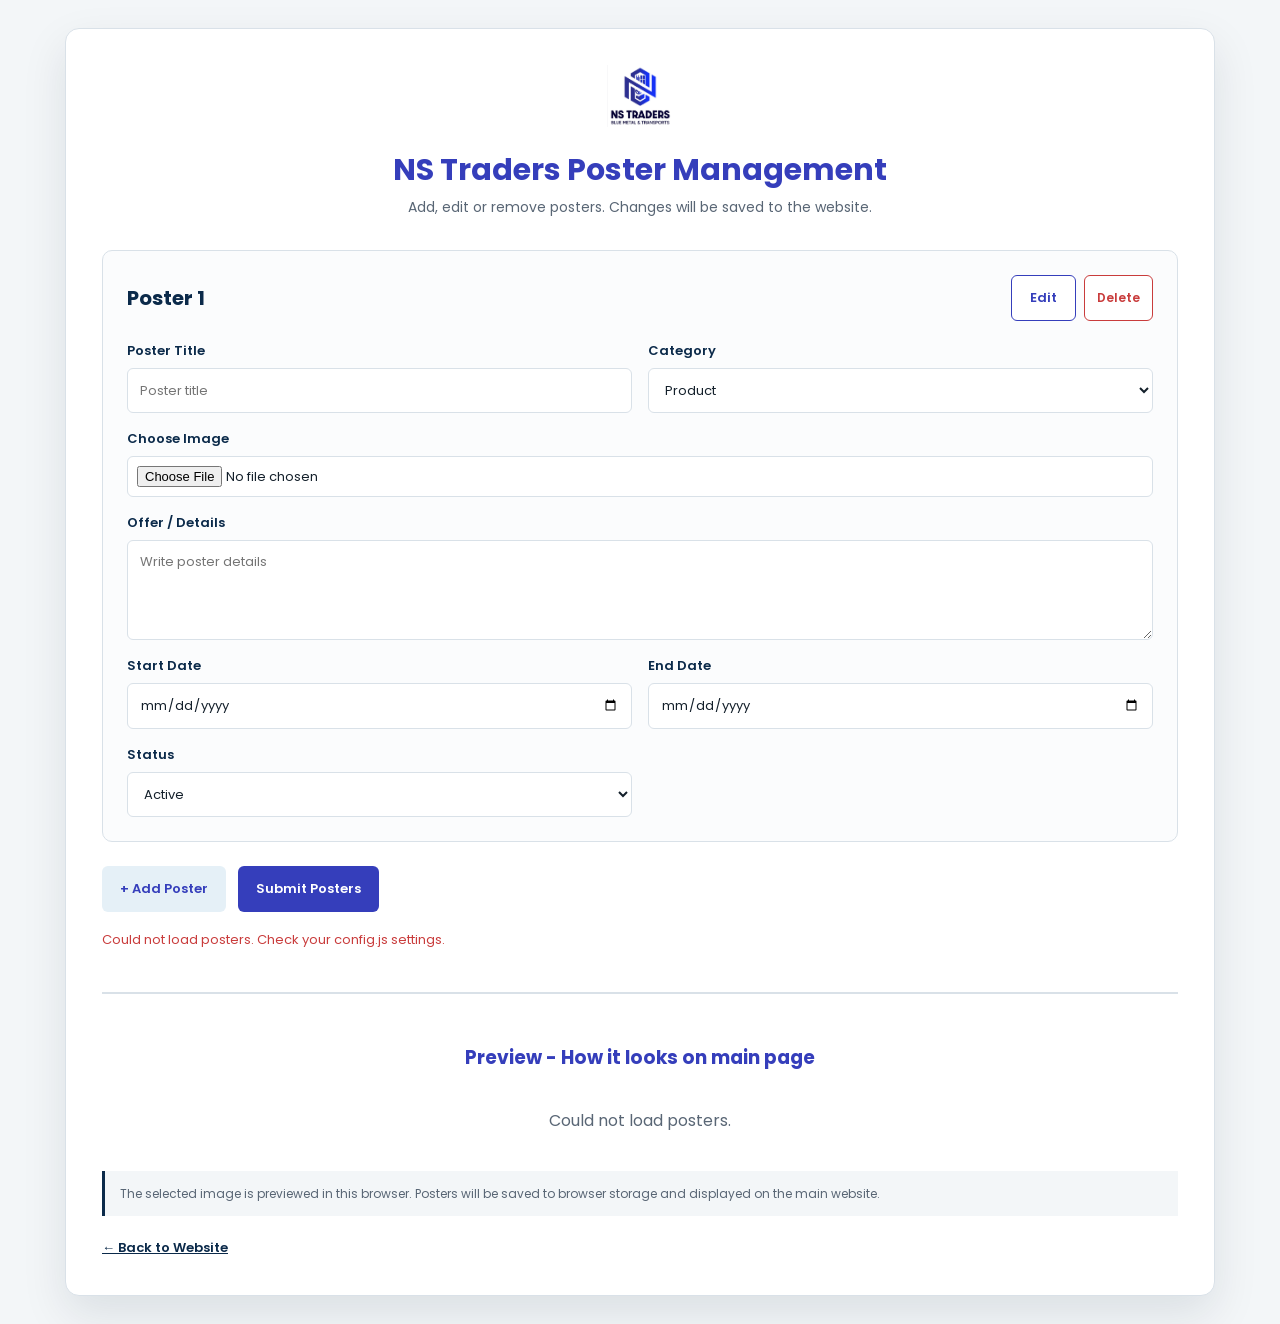
==== commit 671f7f5a: "Update upload-poster.html" ====
--- a/upload-poster.html
+++ b/upload-poster.html
@@ -351,7 +351,7 @@
       <h3 style="color: var(--deep-blue); margin-bottom: 20px; text-align: center;">
         Preview - How it looks on main page
       </h3>
-      <div id="adminPreview" style="display: grid; grid-template-columns: repeat(3, 1fr); gap: 20px;"></div>
+      <div id="adminPreview" style="display: grid; grid-template-columns: repeat(auto-fit, minmax(240px, 1fr)); gap: 20px;"></div>
     </div>
 
     <p class="note">
@@ -363,6 +363,7 @@
 
   </main>
 
+  <script src="js/config.js"></script>
   <script>
     "use strict";
 
@@ -370,20 +371,28 @@
     const addPosterButton = document.getElementById("addPosterButton");
     const submitPosterButton = document.getElementById("submitPosterButton");
     const statusElement = document.getElementById("status");
-
-    function loadExistingPosters() {
-      const savedPosters = localStorage.getItem('nsPosters');
-      
-      if (!savedPosters) {
-        posterList.innerHTML = '';
+    let postersCache = [];
+
+    async function loadExistingPosters() {
+      statusElement.textContent = "Loading posters...";
+      statusElement.className = "status";
+
+      let posters = [];
+      try {
+        posters = await nsFetchPosters();
+        postersCache = posters;
+      } catch (err) {
+        statusElement.textContent = "Could not load posters. Check your config.js settings.";
+        statusElement.className = "status error";
+        posterList.innerHTML = "";
         posterList.appendChild(createPosterBox());
         updatePosterNumbers();
         return;
       }
-      
-      const posters = JSON.parse(savedPosters);
-      
-      if (posters.length === 0) {
+
+      statusElement.textContent = "";
+
+      if (!posters || posters.length === 0) {
         posterList.innerHTML = '';
         posterList.appendChild(createPosterBox());
         updatePosterNumbers();
@@ -412,10 +421,12 @@
         startDateInput.value = poster.startDate;
         endDateInput.value = poster.endDate;
         statusSelect.value = poster.status;
+        posterBox.dataset.posterId = poster.id;
+        posterBox.dataset.existingImageUrl = poster.imageUrl || "";
         
-        if (poster.image) {
-          previewImage.src = poster.image;
-          fileName.textContent = 'Loaded from storage';
+        if (poster.imageUrl) {
+          previewImage.src = poster.imageUrl;
+          fileName.textContent = 'Loaded from server';
           previewWrapper.classList.add('show');
         }
 
@@ -541,7 +552,7 @@
       updatePosterNumbers();
     }
 
-    function removePoster(event) {
+    async function removePoster(event) {
       const removeButton = event.target.closest(".remove-button");
       if (!removeButton) return;
       
@@ -552,7 +563,22 @@
         return;
       }
       
-      removeButton.closest(".poster-box").remove();
+      const posterBox = removeButton.closest(".poster-box");
+      const posterId = posterBox.dataset.posterId;
+
+      if (posterId) {
+        statusElement.textContent = "Deleting...";
+        statusElement.className = "status";
+        try {
+          await nsSavePoster({ action: "delete", id: posterId });
+        } catch (err) {
+          statusElement.textContent = "Could not delete from server. Try again.";
+          statusElement.className = "status error";
+          return;
+        }
+      }
+
+      posterBox.remove();
       updatePosterNumbers();
       statusElement.textContent = "";
       statusElement.className = "status";
@@ -602,60 +628,82 @@
       reader.readAsDataURL(file);
     }
 
-    function submitPosters() {
+    async function submitPosters() {
       const posterBoxes = posterList.querySelectorAll(".poster-box");
-      const postersData = [];
-
-      posterBoxes.forEach(function(box) {
-        const title = box.querySelector(".poster-title").value.trim();
-        const category = box.querySelector(".poster-category").value;
-        const details = box.querySelector(".poster-details").value.trim();
-        const startDate = box.querySelector(".poster-start-date").value;
-        const endDate = box.querySelector(".poster-end-date").value;
-        const status = box.querySelector(".poster-status").value;
-        
-        const previewImage = box.querySelector(".image-preview");
-        let imageData = null;
-        if (previewImage && previewImage.src && previewImage.src.startsWith('data:image')) {
-          imageData = previewImage.src;
+
+      submitPosterButton.disabled = true;
+      statusElement.textContent = "Saving posters...";
+      statusElement.className = "status";
+
+      try {
+        for (const box of posterBoxes) {
+          const title = box.querySelector(".poster-title").value.trim();
+          const category = box.querySelector(".poster-category").value;
+          const details = box.querySelector(".poster-details").value.trim();
+          const startDate = box.querySelector(".poster-start-date").value;
+          const endDate = box.querySelector(".poster-end-date").value;
+          const status = box.querySelector(".poster-status").value;
+          const posterId = box.dataset.posterId || "";
+          const fileInput = box.querySelector(".poster-image-input");
+          const newFile = fileInput.files && fileInput.files[0];
+
+          let imageUrl = box.dataset.existingImageUrl || "";
+
+          if (newFile) {
+            statusElement.textContent = "Uploading image for \"" + (title || "Untitled") + "\"...";
+            imageUrl = await nsUploadImageToCloudinary(newFile);
+          }
+
+          if (!imageUrl) {
+            statusElement.textContent = "Please choose an image for \"" + (title || "Untitled") + "\".";
+            statusElement.className = "status error";
+            submitPosterButton.disabled = false;
+            return;
+          }
+
+          const posterPayload = {
+            action: posterId ? "update" : "add",
+            id: posterId,
+            title: title || "Untitled Poster",
+            category: category,
+            details: details,
+            startDate: startDate,
+            endDate: endDate,
+            status: status,
+            imageUrl: imageUrl
+          };
+
+          await nsSavePoster(posterPayload);
         }
-        
-        postersData.push({
-          id: Date.now() + Math.random(),
-          title: title || "Untitled Poster",
-          category: category,
-          details: details,
-          startDate: startDate,
-          endDate: endDate,
-          status: status,
-          image: imageData
-        });
-      });
-
-      localStorage.setItem('nsPosters', JSON.stringify(postersData));
-      
-      statusElement.textContent = "Posters saved successfully! Check main page.";
-      statusElement.className = "status";
-      
-      setTimeout(() => {
-        loadExistingPosters();
-        updateAdminPreview();
-        statusElement.textContent = "";
-      }, 2000);
-    }
-
-    function updateAdminPreview() {
+
+        statusElement.textContent = "Posters saved successfully! Check main page.";
+        statusElement.className = "status";
+
+        await loadExistingPosters();
+        await updateAdminPreview();
+        setTimeout(() => { statusElement.textContent = ""; }, 2000);
+      } catch (err) {
+        statusElement.textContent = "Something went wrong saving posters. Check your config.js settings and try again.";
+        statusElement.className = "status error";
+      } finally {
+        submitPosterButton.disabled = false;
+      }
+    }
+
+    async function updateAdminPreview() {
       const previewContainer = document.getElementById('adminPreview');
       if (!previewContainer) return;
-      
-      const savedPosters = localStorage.getItem('nsPosters');
-      if (!savedPosters) {
-        previewContainer.innerHTML = '<p style="grid-column: 1/-1; text-align: center; color: var(--text-muted);">No posters uploaded yet.</p>';
+
+      let posters = postersCache;
+      try {
+        posters = await nsFetchPosters();
+        postersCache = posters;
+      } catch (err) {
+        previewContainer.innerHTML = '<p style="grid-column: 1/-1; text-align: center; color: var(--text-muted);">Could not load posters.</p>';
         return;
       }
-      
-      const posters = JSON.parse(savedPosters);
-      if (posters.length === 0) {
+
+      if (!posters || posters.length === 0) {
         previewContainer.innerHTML = '<p style="grid-column: 1/-1; text-align: center; color: var(--text-muted);">No posters uploaded yet.</p>';
         return;
       }
@@ -663,9 +711,9 @@
       let previewHTML = '';
       posters.forEach(function(poster, index) {
         const categoryColor = poster.category === 'Offer' ? '#128c45' : poster.category === 'Product' ? '#353ebb' : poster.category === 'Service' ? '#0b2a4a' : '#170433';
-        const imageSrc = poster.image || 'data:image/svg+xml,%3Csvg xmlns="http://www.w3.org/2000/svg" width="400" height="300"%3E%3Crect fill="%23dce5ec" width="400" height="300"/%3E%3Ctext fill="%236b7785" font-family="Arial" font-size="20" x="50%25" y="50%25" text-anchor="middle" dominant-baseline="middle"%3ENo Image%3C/text%3E%3C/svg%3E';
+        const imageSrc = poster.imageUrl || 'data:image/svg+xml,%3Csvg xmlns="http://www.w3.org/2000/svg" width="400" height="300"%3E%3Crect fill="%23dce5ec" width="400" height="300"/%3E%3Ctext fill="%236b7785" font-family="Arial" font-size="20" x="50%25" y="50%25" text-anchor="middle" dominant-baseline="middle"%3ENo Image%3C/text%3E%3C/svg%3E';
         
-        previewHTML += '<article data-poster-index="' + index + '" style="overflow: hidden; border: 1px solid var(--border-gray); border-radius: 10px; background-color: var(--white); box-shadow: 0 5px 18px rgba(6, 26, 51, 0.04);"><div style="position: relative; aspect-ratio: 4 / 3; overflow: hidden; background-color: #dce5ec;"><img src="' + imageSrc + '" alt="' + poster.title + '" style="width: 100%; height: 100%; object-fit: cover;"></div><div style="padding: 24px;"><h3 style="margin-bottom: 10px; color: var(--deep-blue); font-size: 20px; font-weight: 700;">' + poster.title + '</h3><span style="display: inline-block; margin-bottom: 12px; padding: 5px 12px; border-radius: 20px; color: var(--white); background-color: ' + categoryColor + '; font-size: 11px; font-weight: 600; text-transform: uppercase;">' + poster.category + '</span><p style="margin-bottom: 15px; color: var(--text-muted); font-size: 13px; line-height: 1.6;">' + poster.details + '</p><div style="padding-top: 15px; border-top: 1px solid var(--border-gray); color: var(--gray-dark); font-size: 12px;">' + (poster.startDate ? 'From: ' + poster.startDate : '') + (poster.endDate ? ' | To: ' + poster.endDate : '') + '</div><div style="display: flex; gap: 8px; margin-top: 10px;"><button class="preview-edit-btn" data-index="' + index + '" style="flex: 1; padding: 8px; border: 1px solid var(--deep-blue); color: var(--deep-blue); background-color: var(--white); font-size: 11px; font-weight: 600; cursor: pointer; border-radius: 4px;">Edit</button><button class="preview-delete-btn" data-index="' + index + '" style="flex: 1; margin-top: 0;">Delete from Preview</button></div></div></article>';
+        previewHTML += '<article data-poster-index="' + index + '" style="overflow: hidden; border: 1px solid var(--border-gray); border-radius: 10px; background-color: var(--white); box-shadow: 0 5px 18px rgba(6, 26, 51, 0.04);"><div style="position: relative; aspect-ratio: 4 / 3; overflow: hidden; background-color: #f0f4f8;"><img src="' + imageSrc + '" alt="' + poster.title + '" style="width: 100%; height: 100%; object-fit: contain;"></div><div style="padding: 24px;"><h3 style="margin-bottom: 10px; color: var(--deep-blue); font-size: 20px; font-weight: 700;">' + poster.title + '</h3><span style="display: inline-block; margin-bottom: 12px; padding: 5px 12px; border-radius: 20px; color: var(--white); background-color: ' + categoryColor + '; font-size: 11px; font-weight: 600; text-transform: uppercase;">' + poster.category + '</span><p style="margin-bottom: 15px; color: var(--text-muted); font-size: 13px; line-height: 1.6;">' + poster.details + '</p><div style="padding-top: 15px; border-top: 1px solid var(--border-gray); color: var(--gray-dark); font-size: 12px;">' + (poster.startDate ? 'From: ' + poster.startDate : '') + (poster.endDate ? ' | To: ' + poster.endDate : '') + '</div><div style="display: flex; gap: 8px; margin-top: 10px;"><button class="preview-edit-btn" data-index="' + index + '" style="flex: 1; padding: 8px; border: 1px solid var(--deep-blue); color: var(--deep-blue); background-color: var(--white); font-size: 11px; font-weight: 600; cursor: pointer; border-radius: 4px;">Edit</button><button class="preview-delete-btn" data-index="' + index + '" style="flex: 1; margin-top: 0;">Delete from Preview</button></div></div></article>';
       });
       
       previewContainer.innerHTML = previewHTML;
@@ -694,6 +742,7 @@
       const targetBox = posterBoxes[index];
       if (!targetBox) return;
 
+      setPosterBoxLocked(targetBox, false);
       targetBox.scrollIntoView({ behavior: "smooth", block: "center" });
       targetBox.style.border = "2px solid var(--deep-blue)";
       setTimeout(function () {
@@ -707,28 +756,33 @@
       statusElement.className = "status";
     }
 
-    function deletePosterFromPreview(index) {
-      const savedPosters = localStorage.getItem('nsPosters');
-      if (!savedPosters) return;
-      
-      const posters = JSON.parse(savedPosters);
-      if (posters.length <= 1) {
+    async function deletePosterFromPreview(index) {
+      if (postersCache.length <= 1) {
         statusElement.textContent = "At least one poster is required.";
         statusElement.className = "status error";
         return;
       }
-      
-      posters.splice(index, 1);
-      localStorage.setItem('nsPosters', JSON.stringify(posters));
+
+      const poster = postersCache[index];
+      if (!poster) return;
+
+      statusElement.textContent = "Deleting...";
+      statusElement.className = "status";
+
+      try {
+        await nsSavePoster({ action: "delete", id: poster.id });
+      } catch (err) {
+        statusElement.textContent = "Could not delete. Try again.";
+        statusElement.className = "status error";
+        return;
+      }
       
       statusElement.textContent = "Poster deleted!";
       statusElement.className = "status";
       
-      setTimeout(() => {
-        loadExistingPosters();
-        updateAdminPreview();
-        statusElement.textContent = "";
-      }, 1500);
+      await loadExistingPosters();
+      await updateAdminPreview();
+      setTimeout(() => { statusElement.textContent = ""; }, 1500);
     }
 
     addPosterButton.addEventListener("click", addPoster);
@@ -737,8 +791,10 @@
     posterList.addEventListener("change", previewSelectedImage);
     submitPosterButton.addEventListener("click", submitPosters);
 
-    loadExistingPosters();
-    updateAdminPreview();
+    (async function init() {
+      await loadExistingPosters();
+      await updateAdminPreview();
+    })();
   </script>
 
 </body>
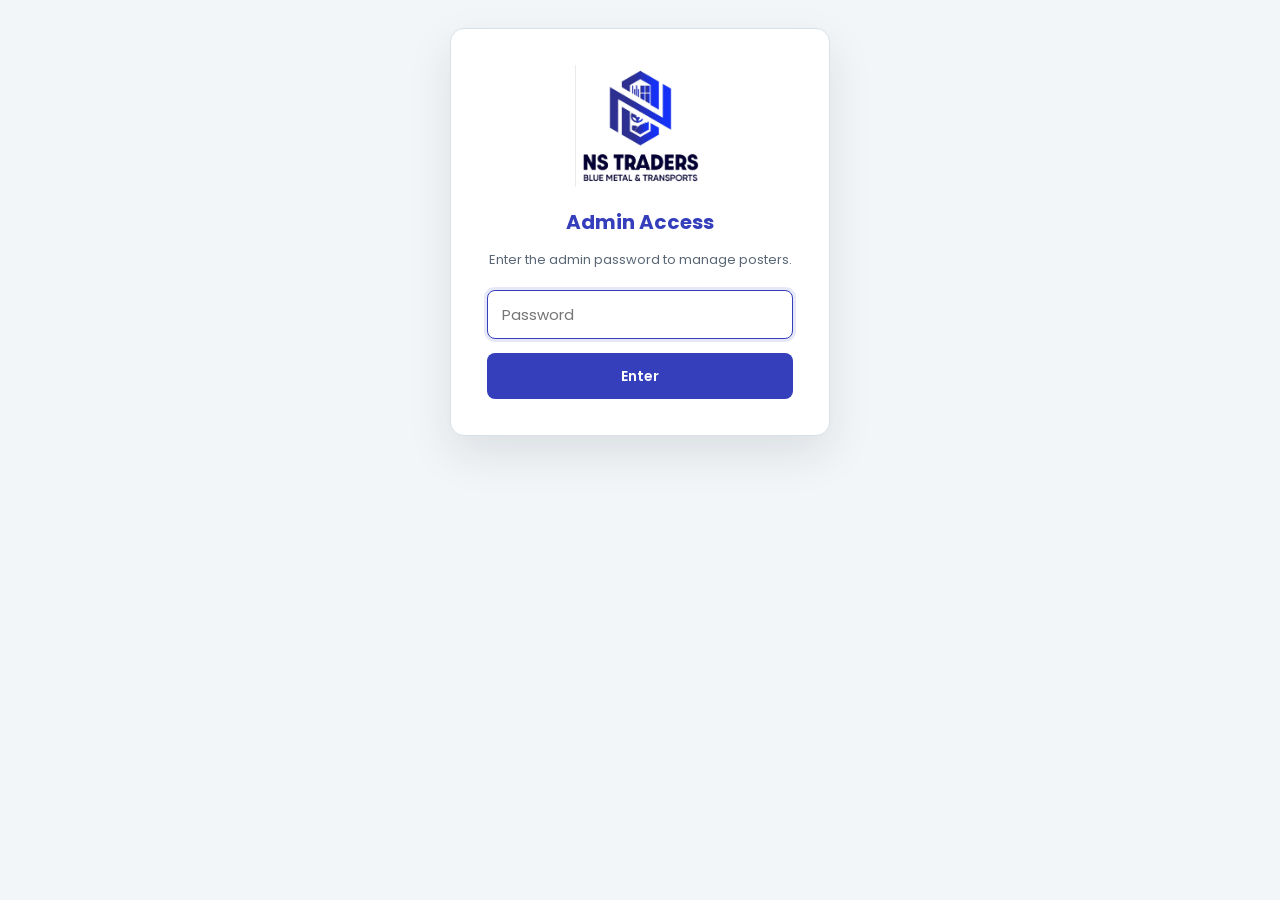
==== commit bc2bf000: "Update upload-poster.html" ====
--- a/upload-poster.html
+++ b/upload-poster.html
@@ -44,6 +44,64 @@
       box-shadow: 0 18px 45px rgba(6, 26, 51, 0.1);
     }
 
+    .password-gate {
+      width: 100%;
+      max-width: 380px;
+      padding: 36px;
+      border: 1px solid var(--border-gray);
+      border-radius: 14px;
+      background: var(--white);
+      box-shadow: 0 18px 45px rgba(6, 26, 51, 0.1);
+      text-align: center;
+    }
+
+    .password-gate img {
+      width: 130px;
+      margin: 0 auto 20px;
+      display: block;
+    }
+
+    .password-gate h2 {
+      margin-bottom: 8px;
+      color: var(--deep-blue);
+      font-size: 20px;
+    }
+
+    .password-gate p {
+      margin-bottom: 20px;
+      color: var(--text-muted);
+      font-size: 13px;
+    }
+
+    .password-gate input {
+      width: 100%;
+      margin-bottom: 14px;
+      padding: 12px 14px;
+      border: 1px solid var(--border-gray);
+      border-radius: 8px;
+      font-size: 15px;
+      font-family: inherit;
+    }
+
+    .password-gate button {
+      width: 100%;
+      padding: 12px;
+      border: none;
+      border-radius: 8px;
+      color: var(--white);
+      background: var(--deep-blue);
+      font-size: 14px;
+      font-weight: 600;
+      cursor: pointer;
+    }
+
+    .password-gate .gate-error {
+      margin-top: 12px;
+      color: var(--red);
+      font-size: 13px;
+      display: none;
+    }
+
     .admin-header {
       margin-bottom: 30px;
       text-align: center;
@@ -317,7 +375,16 @@
 
 <body>
 
-  <main class="admin-card">
+  <div id="passwordGate" class="password-gate">
+    <img src="images/ns-logo.png" alt="NS Traders Logo">
+    <h2>Admin Access</h2>
+    <p>Enter the admin password to manage posters.</p>
+    <input id="gatePasswordInput" type="password" placeholder="Password" autocomplete="off">
+    <button id="gateSubmitButton" type="button">Enter</button>
+    <p class="gate-error" id="gateError">Wrong password. Try again.</p>
+  </div>
+
+  <main class="admin-card" id="adminCard" style="display: none;">
 
     <div class="admin-header">
 
@@ -365,6 +432,44 @@
 
   <script src="js/config.js"></script>
   <script>
+    "use strict";
+
+    (function () {
+      const gate = document.getElementById("passwordGate");
+      const adminCard = document.getElementById("adminCard");
+      const input = document.getElementById("gatePasswordInput");
+      const submitButton = document.getElementById("gateSubmitButton");
+      const errorText = document.getElementById("gateError");
+
+      function unlock() {
+        sessionStorage.setItem("ns_admin_authed", "true");
+        gate.style.display = "none";
+        adminCard.style.display = "block";
+        startAdminApp();
+      }
+
+      function tryPassword() {
+        if (input.value === NS_CONFIG.ADMIN_PASSWORD) {
+          unlock();
+        } else {
+          errorText.style.display = "block";
+          input.value = "";
+          input.focus();
+        }
+      }
+
+      if (sessionStorage.getItem("ns_admin_authed") === "true") {
+        unlock();
+      } else {
+        submitButton.addEventListener("click", tryPassword);
+        input.addEventListener("keydown", function (e) {
+          if (e.key === "Enter") tryPassword();
+        });
+        input.focus();
+      }
+    })();
+
+    function startAdminApp() {
     "use strict";
 
     const posterList = document.getElementById("posterList");
@@ -795,6 +900,7 @@
       await loadExistingPosters();
       await updateAdminPreview();
     })();
+    } // end startAdminApp
   </script>
 
 </body>
